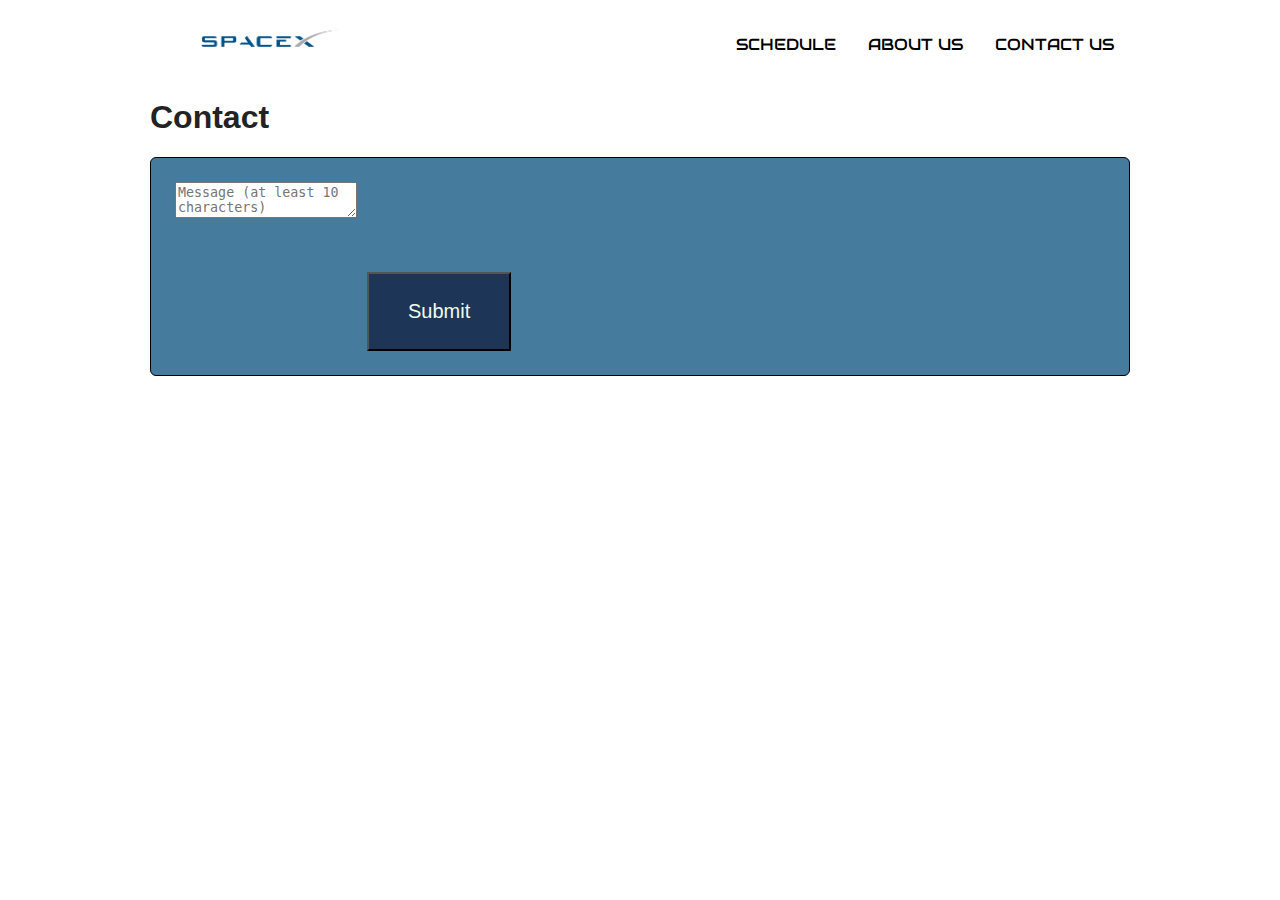
==== contact.html @ 7e1a2410 "yes done mutch but not java" ====
<!DOCTYPE html>
<html lang="en">
<head>
    <meta charset="UTF-8">
    <meta name="viewport" content="width=device-width, initial-scale=1.0">
    <title>SpaceX-Schedule</title>
    <link rel="stylesheet" href="./css/schedule.css">
    <link href="https://fonts.googleapis.com/css2?family=Audiowide&display=swap" rel="stylesheet">

</head>
<body>
    <div class="container">
      
        <!--starting on dropdown menu-->
        <!--Hamburger menu-->
        <nav role="navigation">
          <div class="menuToggle">
            <input type="checkbox" />
            <span></span>
      <span></span>
      <span></span>
      <ul class="menu">
        <a href="#">
           <li class="menu-li display-title home-title rocket-font">HOME</li>
        </a>
        <div class="dropdown">
          <a href="#">
            <li class="menu-li display-title rocket-font">SCHEDULE</li>
          </a>
          <a class="rocket-font">
          <button class="dropbtn menu-li rocket-font">SCHEDULE
            <i class="fa fa-caret-down"></i>
          </button>
        </a>
        </div>
        <div class="dropdown">
          <a href="#">
            <li class="menu-li display-title rocket-font">ABOUT US</li>
          </a>
          <a class="rocket-font">
          <button class="dropbtn menu-li">ABOUT US
            <i class="fa fa-caret-down"></i>
          </button>
          </a>
        </div>
        <div class="dropdown">
          <a href="#">
            <li class="menu-li display-title rocket-font">CONTACT US</li>
          </a>
          <a class="rocket-font">
          <button class="dropbtn menu-li">CONTACT US
            <i class="fa fa-caret-down"></i>
          </button>
        </a>
        </div>
      </ul>
    </div>
  </nav>
        <a href="./index.html">
          <div class="logo top">
            <img src="./img/5842a770a6515b1e0ad75afe.png" alt="example" class="logo" />
          </div>
        </a>
      </div>

      <main class="container content">
        <h1>Contact</h1>
        <form id="contactForm">
            <div class="form-group">
                <input class="form-control" name="firstName" id="firstName" placeholder="First name">
                <div class="form-error" id="firstNameError">Please enter your first name</div>
            </div>

            <div class="form-group">
                <input class="form-control" name="lastName" id="lastName" placeholder="Last name">
                <div class="form-error" id="lastNameError">Please enter your last name</div>
            </div>

            <div class="form-group">
                <input class="form-control" name="email" id="email" placeholder="Email">
                <div class="form-error" id="emailError">Please enter your email address</div>
                <div class="form-error" id="invalidEmailError">Please enter a valid email address</div>
            </div>

            <div class="form-group">
                <textarea class="form-control" name="message" id="message" placeholder="Message (at least 10 characters)"></textarea>
                <div class="form-error" id="messageError">The message must be at least 10 characters.</div>
            </div>

            <button type="submit" class="btn btn-primary" id="submit">Submit</button>
        </form>
    </main>






      <script src="./js/contact.js"></script>
    </body>
    </html>
---- css/schedule.css ----
body {
    margin: 0;
    padding: 0;
    background: white;
    color: #232323;
    font-family: "Avenir Next", "Avenir", sans-serif;
  }
  
  body {
    margin: 0;
    font-family: Arial, Helvetica, sans-serif;
  }
  
  .rocket-font{
      font-family: 'Audiowide', cursive;
  }

  .topnav {
    position: relative;
    overflow: hidden;
    background-color: #333;
  }
  
  .topnav a {
    float: left;
    color: #f2f2f2;
    text-align: center;
    padding: 14px 16px;
    text-decoration: none;
    font-size: 17px;
  }
  
  .topnav a:hover {
    background-color: #ddd;
    color: black;
  }
  
  .topnav a.active {
    background-color: #4CAF50;
    color: white;
  }
  
  .topnav-centered a {
    float: none;
    position: absolute;
    top: 50%;
    left: 50%;
    transform: translate(-50%, -50%);
  }
  
  .topnav-right {
    float: right;
  }

  body {
    font-family: Verdana, sans-serif;
    margin: 0
  }

  img {
    vertical-align: middle;
  }
  
  .size-img {
    height: auto;
    width: auto;
  }
  
  
  .logo {
    width: auto;
    height: 50px;
    text-align: center;
    margin: 0px 0px 32px 0px;
  }
  
  .logo img {
    display: inline-block;
  }
  
  ul {
    padding-inline-start: 0px;
  }
  
  a {
    text-decoration: none;
  }
  
  .gray {
    color: #707070;
  }
  
  footer {
    background-color: black;
  }
  
  .footer-row {
    display: flex;
    flex-direction: row;
    background: black;
  }

  /*---------------------new code below-------------------------*/
  .container {
    width: 980px;
    margin: auto ;
  }

  .inner-container {
    display: block;
    text-align: center;
  }

  .container-text-date{
    display: flex;
  }

  h5{
    margin: 0px 0px 40px 16px;
  }

  .left-date {
      padding-left: 385px;
  }

  .title-banner {
      margin-bottom: 0px;
      margin-top: 170px;
      font-size: 38px;
  }

  .timer{
    margin-bottom: 0px;
    margin-top: 0px;
    color: #e63946;
  }
  .card-holder{
    display: flex;
    background-color: #a8dadc;
  }

.card-title-date{
  padding: 32px 32px 0px 32px;
  margin: 0px;
}

.card-secound-date{
  padding: 0px 32px 32px 32px;
  margin: 0px;
}

.rocket-name{
  margin: 0px;
  padding: 32px 32px 0px 0px;
}

.mission-name{
  margin: 0px;
  padding: 0px 0px 0px 0px;
}

.location{
  margin: 0px;
}

.btn{
  background-color: #1d3557;
  color: #f1faee;
  padding: 26px 39px;
  font-size: 20px;
  margin: 50px 0px 0px 192px;
}

.btn:hover{
  background-color: #457b9d;
  transition: all 0.6s ease 0s;
}

form{
  background-color: #457b9d;
  padding: 1.5em;
  border: 1px solid black;
  border-radius: 6px;
}

.form-error {
  color: var(--error);
  font-size: 1em;
  margin-top: 3px;
  display: none;
}

















  @media only screen and (min-width: 766px) {
  
  
    .menu {
      display: flex;
      justify-content: flex-end;
      list-style-type: none;
    }
  
    input {
      display: none;
    }
  
    .menu-li {
      padding: 16px 16px;
      color: black;
    }
  
    .logo img {
      display: flex;
      margin: 16px;
    }
  
    ul.menu {
      margin: 20px 0px -68px 0px;
    }
  
    .menu-li:hover {
      color: black;
      background-color: #DBF4F1;
      padding: 16px;
      transition: all 0.6s ease 0s;
    }
  
    /*dropdown*/
    .dropdown {
      float: left;
      overflow: hidden;
    }
  
    .dropdown .dropbtn {
      font-size: 16px;
      border: none;
      outline: none;
      color: black;
      padding: 14px 16px;
      background-color: inherit;
      font-family: inherit;
      margin: 0;
    }
  
    .navbar a:hover,
    .dropdown:hover .dropbtn {
      background-color: #DBF4F1;
      transition: all 0.6s ease 0s;
    }
  
    .dropdown-content {
      display: none;
      position: absolute;
      background-color: #f9f9f9;
      min-width: 160px;
      box-shadow: 0px 8px 16px 0px rgba(0, 0, 0, 0.2);
      z-index: 1;
    }
  
    .dropdown-content a {
      float: none;
      color: black;
      padding: 12px 16px;
      text-decoration: none;
      display: block;
      text-align: left;
    }
  
    .dropdown-content a:hover {
      background-color: #ddd;
    }
  
    .dropdown:hover .dropdown-content {
      display: block;
    }
  
    .display-title {
      display: none;
    }
  
  }
  
  @media only screen and (max-width: 300px) {
  
    .prev,
    .next,
    .text {
      font-size: 11px
    }
  }
  
  
  @media only screen and (max-width: 765px) {
  
    body {
      margin: 0;
      padding: 0;
      background: white;
      color: #232323;
      font-family: "Avenir Next", "Avenir", sans-serif;
    }
  
    .home-title {
      padding: 32px 0px 16px 0px;
      font-size: 22px;
    }
  
    .menuToggle {
      display: block;
      position: relative;
      top: 50px;
      left: 50px;
  
      z-index: 1;
  
      -webkit-user-select: none;
      user-select: none;
    }
  
    .menuToggle a {
      text-decoration: none;
      color: #f1faee;
  
      transition: color 0.3s ease;
    }
  
    .menuToggle a:hover {
      color: #f1faee;
    }
  
  
    .menuToggle input {
      display: block;
      width: 40px;
      height: 32px;
      position: absolute;
      top: -7px;
      left: -5px;
  
      cursor: pointer;
  
      opacity: 0;
      z-index: 2;
  
      -webkit-touch-callout: none;
    }
  
    .menuToggle span {
      display: block;
      width: 33px;
      height: 4px;
      margin-bottom: 5px;
      position: relative;
  
      background: #232323;
      border-radius: 3px;
  
      z-index: 1;
  
      transform-origin: 4px 0px;
  
      transition: transform 0.5s cubic-bezier(0.77, 0.2, 0.05, 1.0),
        background 0.5s cubic-bezier(0.77, 0.2, 0.05, 1.0),
        opacity 0.55s ease;
    }
  
    .menuToggle span:first-child {
      transform-origin: 0% 0%;
    }
  
    .menuToggle span:nth-last-child(2) {
      transform-origin: 0% 100%;
    }
  
    .menuToggle input:checked~span {
      opacity: 1;
      transform: rotate(45deg) translate(-2px, -1px);
      background: #f1faee;
    }
  
    .menuToggle input:checked~span:nth-last-child(3) {
      opacity: 0;
      transform: rotate(0deg) scale(0.2, 0.2);
    }
  
    .menuToggle input:checked~span:nth-last-child(2) {
      transform: rotate(-45deg) translate(0, -1px);
    }
  
    .menu {
      position: absolute;
      width: 300px;
      margin: -100px 0 0 -50px;
      padding: 50px;
      padding-top: 125px;
  
      background: #1d3557;
      list-style-type: none;
      -webkit-font-smoothing: antialiased;
  
      transform-origin: 0% 0%;
      transform: translate(-100%, 0);
  
      transition: transform 0.5s cubic-bezier(0.77, 0.2, 0.05, 1.0);
    }
  
    .menu li {
      padding: 32px 0px 0px 0px;
      ;
      font-size: 22px;
    }
  
    .menuToggle input:checked~ul {
      transform: none;
    }
  
    body {
      margin: 0;
      font-family: Arial, Helvetica, sans-serif;
    }
  
    .topnav {
      position: relative;
      overflow: hidden;
      background-color: #333;
    }
  
    .topnav a {
      float: left;
      color: #f2f2f2;
      text-align: center;
      padding: 14px 16px;
      text-decoration: none;
      font-size: 17px;
    }
  
    .topnav a:hover {
      background-color: #ddd;
      color: black;
    }
  
    .topnav a.active {
      background-color: #4CAF50;
      color: white;
    }
  
    .topnav-centered a {
      float: none;
      position: absolute;
      top: 50%;
      left: 50%;
      transform: translate(-50%, -50%);
    }
  
    .topnav-right {
      float: right;
    }
  
  
    /*do i need it?*/
    .top {
      height: 100%;
      width: 100%;
    }
  
    .center-text {
      padding: 16px 32px;
      text-align: center;
      font-size: 14px;
    }

    .button {
      display: block;
      width: 30%;
      border-radius: 10px;
      border: none;
      background-color: #4CAF50;
      color: white;
      padding: 14px 28px;
      font-size: 16px;
      cursor: pointer;
      text-align: center;
      margin: 16px auto;
    }
  
    .button:hover {
      background-color: #346494;
      color: white;
    }
  
    body {
      font-family: Verdana, sans-serif;
      margin: 0
    }
  
    img {
      vertical-align: middle;
    }
  
    /* The dots/bullets/indicators */
    .dot {
      cursor: pointer;
      height: 15px;
      width: 15px;
      margin: 0 2px;
      background-color: #bbb;
      border-radius: 50%;
      display: inline-block;
      transition: background-color 0.6s ease;
    }
  
    .active,
    .dot:hover {
      background-color: #717171;
    }
  
    /* Fading animation */
    .fade {
      -webkit-animation-name: fade;
      -webkit-animation-duration: 1.5s;
      animation-name: fade;
      animation-duration: 1.5s;
    }
  
    @-webkit-keyframes fade {
      from {
        opacity: .4
      }
  
      to {
        opacity: 1
      }
    }
  
    @keyframes fade {
      from {
        opacity: .4
      }
  
      to {
        opacity: 1
      }
    }
  
    .size-img {
      height: auto;
      width: auto;
    }
  
    .hover-footer:hover {
      color: white;
    }
  
    .footer-row {
      flex-direction: column;
    }
  
    /*insert medie mobile here*/
  
    .logo {
      width: auto;
      height: 50px;
      text-align: center;
      margin: 0px 0px 32px 0px;
    }
  
    .logo img {
      display: inline-block;
    }
  
    .gray-text-color {
      color: #707070;
    }
  
    .end-text {
      background-color: black;
      margin: 0px;
      text-decoration: none;
      color: white;
      list-style-type: none;
    }
  
    .gray-text {
      color: #707070;
      padding: 0px 0px 32px 64px;
  
    }
  
    .li-text {
      padding: 16px 0px 0px 0px;
    }
  
    ul {
      padding-inline-start: 0px;
    }
  
  
    h3 {
      margin: 0px;
      padding: 48px 0px 32px 64px;
      color: white;
    }
  
    a {
      text-decoration: none;
    }
  
    .gray {
      color: #707070;
    }
  
    div.center-text.footer {
      background-color: black;
    }
  
    footer {
      background-color: black;
    }
  
    .dropbtn {
      display: none;
    }
  
    .display-title {
      display: block;
      color: #f1faee;
    }
  
    .display-title:hover {
      color: #a8dadc;
      transition: 0.6s ease;
    }
  
    .column {
      display: flex;
      flex-direction: column;
    }
  
    .padding-inside-hamburger {
      padding: 16px 0px 0px 0px;
    }

    /*-------------------------------------- the menu stops here*/

    .inner-container {
      display: block;
      text-align: center;
    }

    .rocket-img {
      display: none;
    }
    
    .banner-right{
    padding: 10px 0px 10px 0px;
  }

   .container-text-date{
     display: none;
   }

   .banner-btn{
    margin: 20px 0px;
   }

   .card-secound-date{
     color: black;
   }

   .rocket-name{
     color: black;
   }

  }
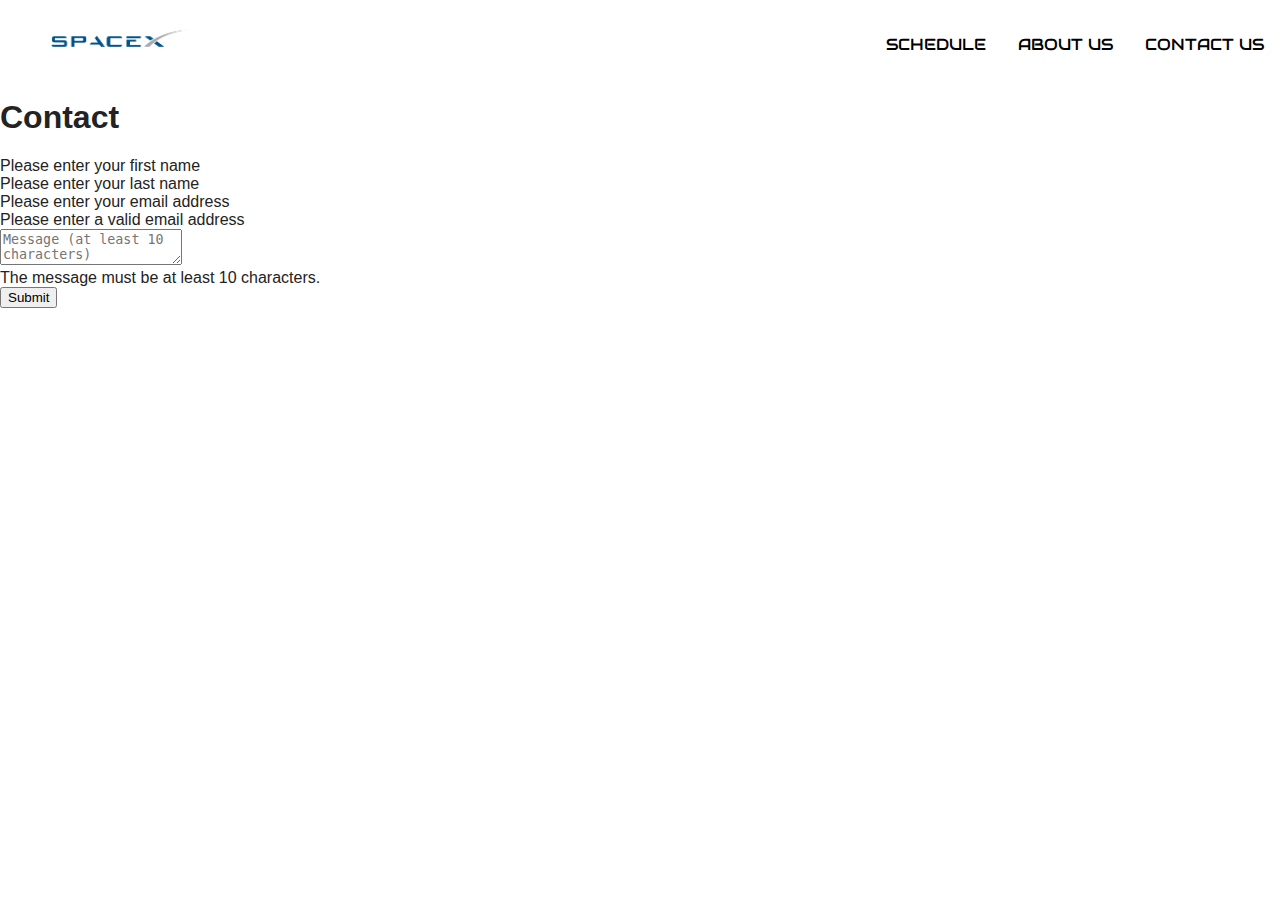
==== commit 69aa9690: "idk anymore" ====
--- a/contact.html
+++ b/contact.html
@@ -4,7 +4,7 @@
     <meta charset="UTF-8">
     <meta name="viewport" content="width=device-width, initial-scale=1.0">
     <title>SpaceX-Schedule</title>
-    <link rel="stylesheet" href="./css/schedule.css">
+    <link rel="stylesheet" href="./css/contact.css">
     <link href="https://fonts.googleapis.com/css2?family=Audiowide&display=swap" rel="stylesheet">
 
 </head>
@@ -63,26 +63,29 @@
         </a>
       </div>
 
-      <main class="container content">
+
+      <!-------------Form----------------->
+
+      <main class="">
         <h1>Contact</h1>
-        <form id="contactForm">
-            <div class="form-group">
-                <input class="form-control" name="firstName" id="firstName" placeholder="First name">
+        <form id="">
+            <div class="">
+                <input class="" name="firstName" id="firstName" placeholder="First name">
                 <div class="form-error" id="firstNameError">Please enter your first name</div>
             </div>
 
-            <div class="form-group">
-                <input class="form-control" name="lastName" id="lastName" placeholder="Last name">
+            <div class="">
+                <input class="" name="lastName" id="lastName" placeholder="Last name">
                 <div class="form-error" id="lastNameError">Please enter your last name</div>
             </div>
 
-            <div class="form-group">
+            <div class="">
                 <input class="form-control" name="email" id="email" placeholder="Email">
                 <div class="form-error" id="emailError">Please enter your email address</div>
                 <div class="form-error" id="invalidEmailError">Please enter a valid email address</div>
             </div>
 
-            <div class="form-group">
+            <div class="">
                 <textarea class="form-control" name="message" id="message" placeholder="Message (at least 10 characters)"></textarea>
                 <div class="form-error" id="messageError">The message must be at least 10 characters.</div>
             </div>
--- a/css/contact.css
+++ b/css/contact.css
@@ -0,0 +1,572 @@
+body {
+    margin: 0;
+    padding: 0;
+    background: white;
+    color: #232323;
+    font-family: "Avenir Next", "Avenir", sans-serif;
+  }
+  
+  body {
+    margin: 0;
+    font-family: Arial, Helvetica, sans-serif;
+  }
+  
+  .rocket-font{
+      font-family: 'Audiowide', cursive;
+  }
+
+  .topnav {
+    position: relative;
+    overflow: hidden;
+    background-color: #333;
+  }
+  
+  .topnav a {
+    float: left;
+    color: #f2f2f2;
+    text-align: center;
+    padding: 14px 16px;
+    text-decoration: none;
+    font-size: 17px;
+  }
+  
+  .topnav a:hover {
+    background-color: #ddd;
+    color: black;
+  }
+  
+  .topnav a.active {
+    background-color: #4CAF50;
+    color: white;
+  }
+  
+  .topnav-centered a {
+    float: none;
+    position: absolute;
+    top: 50%;
+    left: 50%;
+    transform: translate(-50%, -50%);
+  }
+  
+  .topnav-right {
+    float: right;
+  }
+
+  body {
+    font-family: Verdana, sans-serif;
+    margin: 0
+  }
+
+  img {
+    vertical-align: middle;
+  }
+  
+  .size-img {
+    height: auto;
+    width: auto;
+  }
+  
+  
+  .logo {
+    width: auto;
+    height: 50px;
+    text-align: center;
+    margin: 0px 0px 32px 0px;
+  }
+  
+  .logo img {
+    display: inline-block;
+  }
+  
+  ul {
+    padding-inline-start: 0px;
+  }
+  
+  a {
+    text-decoration: none;
+  }
+  
+  .gray {
+    color: #707070;
+  }
+  
+  footer {
+    background-color: black;
+  }
+  
+  .footer-row {
+    display: flex;
+    flex-direction: row;
+    background: black;
+  }
+
+  /*---------------------new code below-------------------------*/
+
+
+
+
+
+
+
+
+
+
+
+
+
+
+
+
+
+
+
+@media only screen and (min-width: 766px) {
+  
+  
+    .menu {
+      display: flex;
+      justify-content: flex-end;
+      list-style-type: none;
+    }
+  
+    input {
+      display: none;
+    }
+  
+    .menu-li {
+      padding: 16px 16px;
+      color: black;
+    }
+  
+    .logo img {
+      display: flex;
+      margin: 16px;
+    }
+  
+    ul.menu {
+      margin: 20px 0px -68px 0px;
+    }
+  
+    .menu-li:hover {
+      color: black;
+      background-color: #DBF4F1;
+      padding: 16px;
+      transition: all 0.6s ease 0s;
+    }
+  
+    /*dropdown*/
+    .dropdown {
+      float: left;
+      overflow: hidden;
+    }
+  
+    .dropdown .dropbtn {
+      font-size: 16px;
+      border: none;
+      outline: none;
+      color: black;
+      padding: 14px 16px;
+      background-color: inherit;
+      font-family: inherit;
+      margin: 0;
+    }
+  
+    .navbar a:hover,
+    .dropdown:hover .dropbtn {
+      background-color: #DBF4F1;
+      transition: all 0.6s ease 0s;
+    }
+  
+    .dropdown-content {
+      display: none;
+      position: absolute;
+      background-color: #f9f9f9;
+      min-width: 160px;
+      box-shadow: 0px 8px 16px 0px rgba(0, 0, 0, 0.2);
+      z-index: 1;
+    }
+  
+    .dropdown-content a {
+      float: none;
+      color: black;
+      padding: 12px 16px;
+      text-decoration: none;
+      display: block;
+      text-align: left;
+    }
+  
+    .dropdown-content a:hover {
+      background-color: #ddd;
+    }
+  
+    .dropdown:hover .dropdown-content {
+      display: block;
+    }
+  
+    .display-title {
+      display: none;
+    }
+  
+  }
+  
+  @media only screen and (max-width: 300px) {
+  
+    .prev,
+    .next,
+    .text {
+      font-size: 11px
+    }
+  }
+  
+  
+  @media only screen and (max-width: 765px) {
+  
+    body {
+      margin: 0;
+      padding: 0;
+      background: white;
+      color: #232323;
+      font-family: "Avenir Next", "Avenir", sans-serif;
+    }
+  
+    .home-title {
+      padding: 32px 0px 16px 0px;
+      font-size: 22px;
+    }
+  
+    .menuToggle {
+      display: block;
+      position: relative;
+      top: 50px;
+      left: 50px;
+  
+      z-index: 1;
+  
+      -webkit-user-select: none;
+      user-select: none;
+    }
+  
+    .menuToggle a {
+      text-decoration: none;
+      color: #f1faee;
+  
+      transition: color 0.3s ease;
+    }
+  
+    .menuToggle a:hover {
+      color: #f1faee;
+    }
+  
+  
+    .menuToggle input {
+      display: block;
+      width: 40px;
+      height: 32px;
+      position: absolute;
+      top: -7px;
+      left: -5px;
+  
+      cursor: pointer;
+  
+      opacity: 0;
+      z-index: 2;
+  
+      -webkit-touch-callout: none;
+    }
+  
+    .menuToggle span {
+      display: block;
+      width: 33px;
+      height: 4px;
+      margin-bottom: 5px;
+      position: relative;
+  
+      background: #232323;
+      border-radius: 3px;
+  
+      z-index: 1;
+  
+      transform-origin: 4px 0px;
+  
+      transition: transform 0.5s cubic-bezier(0.77, 0.2, 0.05, 1.0),
+        background 0.5s cubic-bezier(0.77, 0.2, 0.05, 1.0),
+        opacity 0.55s ease;
+    }
+  
+    .menuToggle span:first-child {
+      transform-origin: 0% 0%;
+    }
+  
+    .menuToggle span:nth-last-child(2) {
+      transform-origin: 0% 100%;
+    }
+  
+    .menuToggle input:checked~span {
+      opacity: 1;
+      transform: rotate(45deg) translate(-2px, -1px);
+      background: #f1faee;
+    }
+  
+    .menuToggle input:checked~span:nth-last-child(3) {
+      opacity: 0;
+      transform: rotate(0deg) scale(0.2, 0.2);
+    }
+  
+    .menuToggle input:checked~span:nth-last-child(2) {
+      transform: rotate(-45deg) translate(0, -1px);
+    }
+  
+    .menu {
+      position: absolute;
+      width: 300px;
+      margin: -100px 0 0 -50px;
+      padding: 50px;
+      padding-top: 125px;
+  
+      background: #1d3557;
+      list-style-type: none;
+      -webkit-font-smoothing: antialiased;
+  
+      transform-origin: 0% 0%;
+      transform: translate(-100%, 0);
+  
+      transition: transform 0.5s cubic-bezier(0.77, 0.2, 0.05, 1.0);
+    }
+  
+    .menu li {
+      padding: 32px 0px 0px 0px;
+      ;
+      font-size: 22px;
+    }
+  
+    .menuToggle input:checked~ul {
+      transform: none;
+    }
+  
+    body {
+      margin: 0;
+      font-family: Arial, Helvetica, sans-serif;
+    }
+  
+    .topnav {
+      position: relative;
+      overflow: hidden;
+      background-color: #333;
+    }
+  
+    .topnav a {
+      float: left;
+      color: #f2f2f2;
+      text-align: center;
+      padding: 14px 16px;
+      text-decoration: none;
+      font-size: 17px;
+    }
+  
+    .topnav a:hover {
+      background-color: #ddd;
+      color: black;
+    }
+  
+    .topnav a.active {
+      background-color: #4CAF50;
+      color: white;
+    }
+  
+    .topnav-centered a {
+      float: none;
+      position: absolute;
+      top: 50%;
+      left: 50%;
+      transform: translate(-50%, -50%);
+    }
+  
+    .topnav-right {
+      float: right;
+    }
+  
+  
+    /*do i need it?*/
+    .top {
+      height: 100%;
+      width: 100%;
+    }
+  
+    .center-text {
+      padding: 16px 32px;
+      text-align: center;
+      font-size: 14px;
+    }
+
+    .button {
+      display: block;
+      width: 30%;
+      border-radius: 10px;
+      border: none;
+      background-color: #4CAF50;
+      color: white;
+      padding: 14px 28px;
+      font-size: 16px;
+      cursor: pointer;
+      text-align: center;
+      margin: 16px auto;
+    }
+  
+    .button:hover {
+      background-color: #346494;
+      color: white;
+    }
+  
+    body {
+      font-family: Verdana, sans-serif;
+      margin: 0
+    }
+  
+    img {
+      vertical-align: middle;
+    }
+  
+    /* The dots/bullets/indicators */
+    .dot {
+      cursor: pointer;
+      height: 15px;
+      width: 15px;
+      margin: 0 2px;
+      background-color: #bbb;
+      border-radius: 50%;
+      display: inline-block;
+      transition: background-color 0.6s ease;
+    }
+  
+    .active,
+    .dot:hover {
+      background-color: #717171;
+    }
+  
+    /* Fading animation */
+    .fade {
+      -webkit-animation-name: fade;
+      -webkit-animation-duration: 1.5s;
+      animation-name: fade;
+      animation-duration: 1.5s;
+    }
+  
+    @-webkit-keyframes fade {
+      from {
+        opacity: .4
+      }
+  
+      to {
+        opacity: 1
+      }
+    }
+  
+    @keyframes fade {
+      from {
+        opacity: .4
+      }
+  
+      to {
+        opacity: 1
+      }
+    }
+  
+    .size-img {
+      height: auto;
+      width: auto;
+    }
+  
+    .hover-footer:hover {
+      color: white;
+    }
+  
+    .footer-row {
+      flex-direction: column;
+    }
+  
+    /*insert medie mobile here*/
+  
+    .logo {
+      width: auto;
+      height: 50px;
+      text-align: center;
+      margin: 0px 0px 32px 0px;
+    }
+  
+    .logo img {
+      display: inline-block;
+    }
+  
+    .gray-text-color {
+      color: #707070;
+    }
+  
+    .end-text {
+      background-color: black;
+      margin: 0px;
+      text-decoration: none;
+      color: white;
+      list-style-type: none;
+    }
+  
+    .gray-text {
+      color: #707070;
+      padding: 0px 0px 32px 64px;
+  
+    }
+  
+    .li-text {
+      padding: 16px 0px 0px 0px;
+    }
+  
+    ul {
+      padding-inline-start: 0px;
+    }
+  
+  
+    h3 {
+      margin: 0px;
+      padding: 48px 0px 32px 64px;
+      color: white;
+    }
+  
+    a {
+      text-decoration: none;
+    }
+  
+    .gray {
+      color: #707070;
+    }
+  
+    div.center-text.footer {
+      background-color: black;
+    }
+  
+    footer {
+      background-color: black;
+    }
+  
+    .dropbtn {
+      display: none;
+    }
+  
+    .display-title {
+      display: block;
+      color: #f1faee;
+    }
+  
+    .display-title:hover {
+      color: #a8dadc;
+      transition: 0.6s ease;
+    }
+  
+    .column {
+      display: flex;
+      flex-direction: column;
+    }
+  
+    .padding-inside-hamburger {
+      padding: 16px 0px 0px 0px;
+    }
+
+    /*-------------------------------------- the menu stops here*/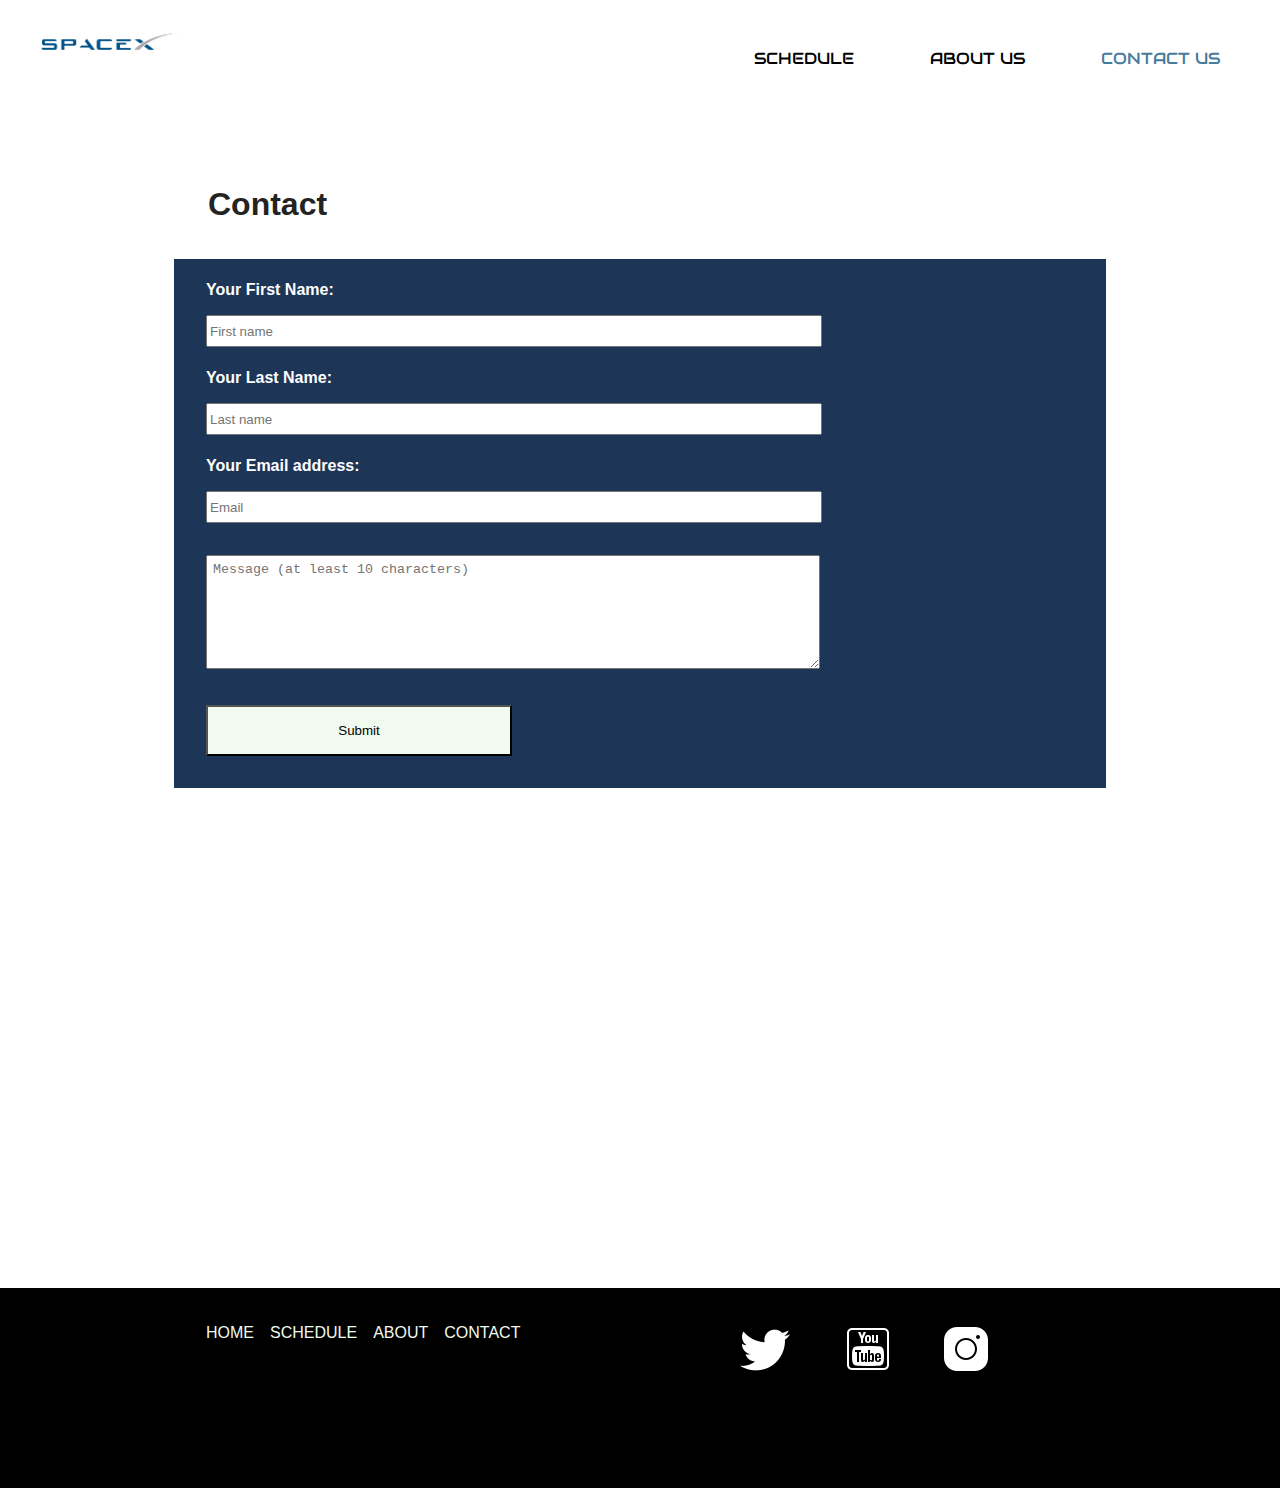
==== commit e154041d: "i think iam done" ====
--- a/contact.html
+++ b/contact.html
@@ -1,6 +1,7 @@
 <!DOCTYPE html>
 <html lang="en">
 <head>
+    <meta name="robots" content="noindex"/>
     <meta charset="UTF-8">
     <meta name="viewport" content="width=device-width, initial-scale=1.0">
     <title>SpaceX-Schedule</title>
@@ -15,20 +16,20 @@
         <!--Hamburger menu-->
         <nav role="navigation">
           <div class="menuToggle">
-            <input type="checkbox" />
+            <input class="input-burger" type="checkbox" />
             <span></span>
       <span></span>
       <span></span>
       <ul class="menu">
-        <a href="#">
+        <a href="/index.html">
            <li class="menu-li display-title home-title rocket-font">HOME</li>
         </a>
         <div class="dropdown">
-          <a href="#">
+          <a href="/schedule.html">
             <li class="menu-li display-title rocket-font">SCHEDULE</li>
           </a>
-          <a class="rocket-font">
-          <button class="dropbtn menu-li rocket-font">SCHEDULE
+          <a href="/schedule.html" class="rocket-font">
+          <button href="/schedule.html" class="dropbtn menu-li rocket-font">SCHEDULE
             <i class="fa fa-caret-down"></i>
           </button>
         </a>
@@ -44,11 +45,11 @@
           </a>
         </div>
         <div class="dropdown">
-          <a href="#">
+          <a href="/contact.html">
             <li class="menu-li display-title rocket-font">CONTACT US</li>
           </a>
           <a class="rocket-font">
-          <button class="dropbtn menu-li">CONTACT US
+          <button class="dropbtn menu-li breadcrumb">CONTACT US
             <i class="fa fa-caret-down"></i>
           </button>
         </a>
@@ -67,26 +68,29 @@
       <!-------------Form----------------->
 
       <main class="">
-        <h1>Contact</h1>
-        <form id="">
-            <div class="">
-                <input class="" name="firstName" id="firstName" placeholder="First name">
+        <h1 class="title-form">Contact</h1>
+        <form id="" class="form">
+          <h4 class="title-info">Your First Name:</h4>
+            <div class="inner-form">
+                <input class="inner-container-form" name="firstName" id="firstName" placeholder="First name">
                 <div class="form-error" id="firstNameError">Please enter your first name</div>
             </div>
 
-            <div class="">
-                <input class="" name="lastName" id="lastName" placeholder="Last name">
+            <h4 class="title-info">Your Last Name:</h4>
+            <div class="inner-form">
+                <input class="inner-container-form" name="lastName" id="lastName" placeholder="Last name">
                 <div class="form-error" id="lastNameError">Please enter your last name</div>
             </div>
-
-            <div class="">
-                <input class="form-control" name="email" id="email" placeholder="Email">
+           
+            <h4 class="title-info">Your Email address:</h4>
+            <div class="inner-form">
+                <input class="form-control inner-container-form" name="email" id="email" placeholder="Email">
                 <div class="form-error" id="emailError">Please enter your email address</div>
                 <div class="form-error" id="invalidEmailError">Please enter a valid email address</div>
             </div>
 
-            <div class="">
-                <textarea class="form-control" name="message" id="message" placeholder="Message (at least 10 characters)"></textarea>
+            <div class="inner-form">
+                <textarea class="form-control message-form" name="message" id="message" placeholder="Message (at least 10 characters)"></textarea>
                 <div class="form-error" id="messageError">The message must be at least 10 characters.</div>
             </div>
 
@@ -94,7 +98,24 @@
         </form>
     </main>
 
+    <footer>
+      <div class="footer-wrapper">
+        <nav>
+          <ul class="footer-ul">
+            <li class="footer-li "><a class="footer-a fa-footer" href="index.html">HOME</a></li>
+            <li class="footer-li"><a class="footer-a" href="schedule.html">SCHEDULE</a></li>
+            <li class="footer-li"><a class="footer-a" href="">ABOUT</a></li>
+            <li class="footer-li"><a class="footer-a" href="contact.html">CONTACT</a></li>
+            <div class="sosial-media-container">
+              <a href="https://www.instagram.com/spacex/?hl=nb" class="fa fa-twitter"> <img src="./img/icons8-twitter-50.png" alt="spacex twitter page"/> </a>
+              <a href="https://www.youtube.com/spacex" class="fa fa-youtube"> <img src="./img/icons8-youtube-squared-50.png" alt="spacex youtube page"/></a>
+              <a href="https://www.instagram.com/spacex/?hl=nb" class="fa fa-instagram"> <img src="./img/icons8-instagram-50.png" alt="spacex instagram page"/></a>
+            </div>
+          </ul>
+        </nav>
 
+      </div>
+    </footer> 
 
 
 
--- a/css/contact.css
+++ b/css/contact.css
@@ -100,6 +100,23 @@
     background: black;
   }
 
+  .input-burger{
+    display: none;
+  }
+
+  .footer-a:hover{
+    color: lightgrey;
+}
+
+.title-info{
+  margin: 6px 16px 0px 16px;
+    color: white;
+}
+
+.breadcrumb{
+  color: #457B9D;
+}
+
   /*---------------------new code below-------------------------*/
 
 
@@ -128,19 +145,15 @@
       justify-content: flex-end;
       list-style-type: none;
     }
-  
-    input {
-      display: none;
-    }
+
   
     .menu-li {
       padding: 16px 16px;
-      color: black;
     }
   
     .logo img {
       display: flex;
-      margin: 16px;
+      margin: -103px 16px 16px -34px;
     }
   
     ul.menu {
@@ -164,7 +177,6 @@
       font-size: 16px;
       border: none;
       outline: none;
-      color: black;
       padding: 14px 16px;
       background-color: inherit;
       font-family: inherit;
@@ -206,6 +218,125 @@
     .display-title {
       display: none;
     }
+
+        /*---------form starts here------------*/
+        .form{
+          background-color: #1D3557;
+          color: #E63946;
+          padding: 16px;
+          margin: 0px;
+          width: 900px;
+          margin: auto;
+        }
+    
+        .inner-form{
+          padding: 16px;
+        }
+    
+        .inner-container-form{
+          height: 26px;
+          width: 70%;
+        }
+    
+        .message-form{
+          width: 260px;
+        height: 100px;
+        padding: 6px;
+        }
+    
+        .btn{
+          background-color: #F1FAEE;
+          padding: 16px;
+          margin: 16px;
+          width: 34%;
+        }
+
+        /*-----form here---------------------------------------------*/
+    
+        .title-form{
+          margin-top: 100px;
+          width: 900px;
+          margin: auto;
+          padding: 100px 0px 36px 36px;
+        }
+    
+        .form-error{
+          display: none;
+        }
+
+        .message-form {
+          width: 600px;
+          height: 100px;
+          padding: 6px;
+      }
+
+      /*----------footer-------------*/
+
+      
+      .footer-row {
+        display: flex;
+        flex-direction: row;
+        background: black;
+      }
+
+      .footer-ul{
+        display: flex;
+        padding: 36px;
+        width: 900px;
+        margin: auto;
+      }
+      
+      footer {
+        clear: both;
+        position: relative;
+        height: 200px;
+        margin-top: 500px;
+      }
+      
+      .footer-li{
+        margin: 0px 0px 0px 16px;
+        list-style-type: none;
+      }
+      
+      .footer-a{
+        color: #F1FAEE;
+      }
+      
+      .fa:hover{
+        opacity: 0.8;
+      }
+      
+      .fa {
+        padding: 20px;
+        font-size: 30px;
+        width: 30px;
+        text-align: center;
+        text-decoration: none;
+        margin: 5px 2px;
+        border-radius: 50%;
+      }
+      
+      .fa-twitter{
+        margin-left: 200px;
+      }
+      
+      .dropdown{
+        height: 50px;
+      }
+      
+      .logo {
+        width: auto;
+        height: 50px;
+        text-align: center;
+        margin: 53px 0px 16px 40px
+      }
+      
+      .breadcrumb-nav{
+        margin-top: 36px;
+      }
+
+
+
   
   }
   
@@ -244,6 +375,7 @@
   
       -webkit-user-select: none;
       user-select: none;
+      width: 200px;
     }
   
     .menuToggle a {
@@ -568,5 +700,113 @@
     .padding-inside-hamburger {
       padding: 16px 0px 0px 0px;
     }
-
-    /*-------------------------------------- the menu stops here*/+    /*-------------------------------------- the menu stops here*/
+
+    /*---------form starts here------------*/
+    .form{
+      background-color: #1D3557;
+      color: #E63946;
+      padding: 16px;
+      margin: 0px;
+    }
+
+    .inner-form{
+      padding: 16px;
+    }
+
+    .inner-container-form{
+      height: 26px;
+      width: 70%;
+    }
+
+    .message-form{
+      width: 260px;
+    height: 100px;
+    padding: 6px;
+    }
+
+    .btn{
+      background-color: #F1FAEE;
+      padding: 16px;
+      margin: 16px;
+      width: 50%;
+    }
+
+    .title-form{
+      padding-left: 32px;
+      margin-top: 100px;
+    }
+
+    .form-error{
+      display: none;
+    }
+
+    /*------------footer------------------*/
+
+    .hover-footer:hover {
+      color: white;
+    }
+  
+    .footer-row {
+      flex-direction: column;
+    }
+
+    div.center-text.footer {
+      background-color: black;
+    }
+  
+    footer {
+      background-color: black;
+    }
+
+    .footer-ul{
+      display: block;
+    }
+  
+    .footer-a{
+      color: #F1FAEE;
+      margin: 16px 0px 16px 0px;
+      text-decoration: none;
+    }
+  
+    .footer-wrapper{
+      padding: 16px;
+    }
+  
+    .footer-li{
+      margin-top: 16px;
+    }
+  
+    ul{
+      list-style-type: none;
+    }
+  
+    footer {
+      clear: both;
+      position: relative;
+      height: 380px;
+      margin-top: 500px;
+    }
+  
+    .fa {
+      padding: 20px;
+      font-size: 30px;
+      width: 30px;
+      text-align: center;
+      text-decoration: none;
+      margin: 5px -8px;
+      border-radius: 50%;
+  }
+  
+  .sosial-media-container {
+    margin-top: 36px;
+  }
+  
+  .footer-ul {
+    padding: 6px;
+    width: 300px;
+    margin: auto;
+  }
+
+  }
+    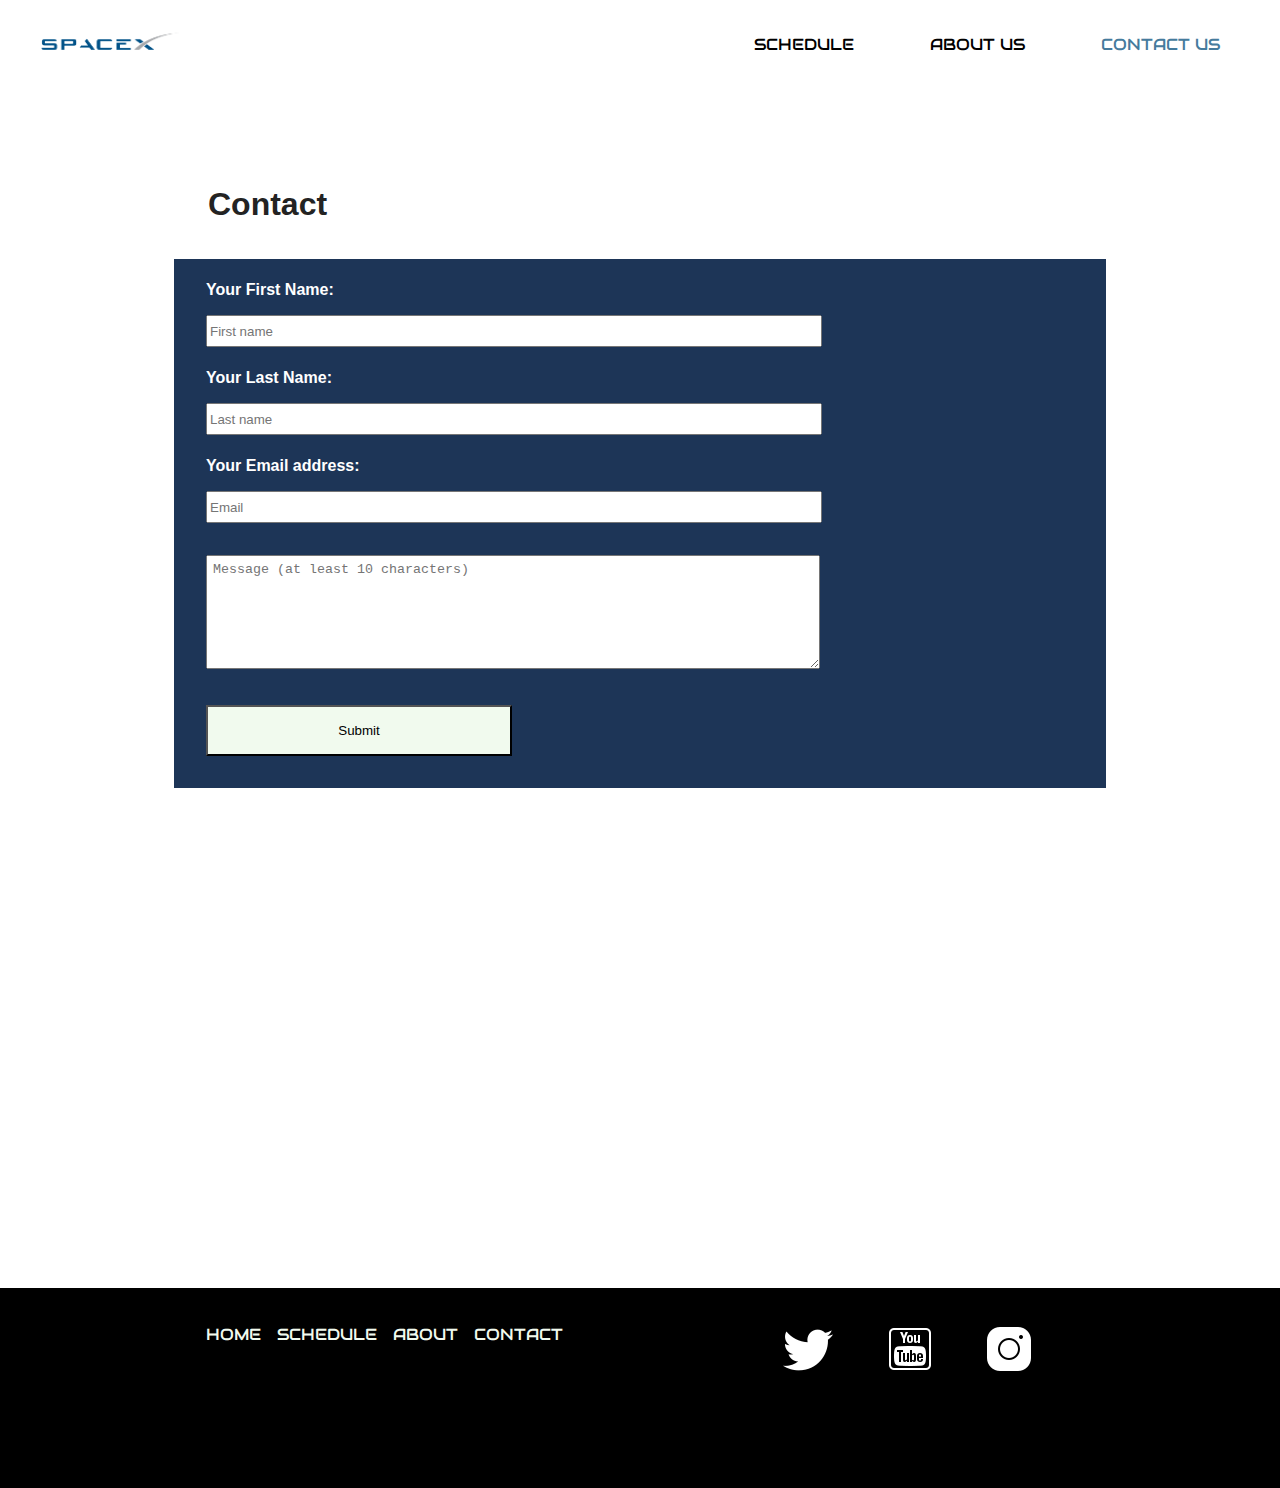
==== commit eefb0040: "fiks the menu to ancher and not buttons" ====
--- a/contact.html
+++ b/contact.html
@@ -21,43 +21,43 @@
       <span></span>
       <span></span>
       <ul class="menu">
-        <a href="/index.html">
+        <a href="index.html">
            <li class="menu-li display-title home-title rocket-font">HOME</li>
         </a>
         <div class="dropdown">
-          <a href="/schedule.html">
+          <a href="schedule.html">
             <li class="menu-li display-title rocket-font">SCHEDULE</li>
           </a>
-          <a href="/schedule.html" class="rocket-font">
-          <button href="/schedule.html" class="dropbtn menu-li rocket-font">SCHEDULE
+          <a href="schedule.html" class="rocket-font">
+          <a href="schedule.html" class="dropbtn menu-li rocket-font menu-fiks">SCHEDULE
             <i class="fa fa-caret-down"></i>
-          </button>
+          </a>
         </a>
         </div>
         <div class="dropdown">
           <a href="#">
-            <li class="menu-li display-title rocket-font">ABOUT US</li>
+            <li class="menu-li display-title">ABOUT US</li>
           </a>
           <a class="rocket-font">
-          <button class="dropbtn menu-li">ABOUT US
+          <a class="dropbtn menu-li menu-fiks rocket-font" href="#">ABOUT US
             <i class="fa fa-caret-down"></i>
-          </button>
+          </a>
           </a>
         </div>
         <div class="dropdown">
-          <a href="/contact.html">
+          <a href="contact.html">
             <li class="menu-li display-title rocket-font">CONTACT US</li>
           </a>
           <a class="rocket-font">
-          <button class="dropbtn menu-li breadcrumb">CONTACT US
+          <a class="dropbtn menu-li breadcrumb breadcrumb rocket-font" href="contact.html">CONTACT US
             <i class="fa fa-caret-down"></i>
-          </button>
+          </a>
         </a>
         </div>
       </ul>
     </div>
   </nav>
-        <a href="./index.html">
+        <a href="index.html">
           <div class="logo top">
             <img src="./img/5842a770a6515b1e0ad75afe.png" alt="example" class="logo" />
           </div>
@@ -102,10 +102,10 @@
       <div class="footer-wrapper">
         <nav>
           <ul class="footer-ul">
-            <li class="footer-li "><a class="footer-a fa-footer" href="index.html">HOME</a></li>
-            <li class="footer-li"><a class="footer-a" href="schedule.html">SCHEDULE</a></li>
-            <li class="footer-li"><a class="footer-a" href="">ABOUT</a></li>
-            <li class="footer-li"><a class="footer-a" href="contact.html">CONTACT</a></li>
+            <li class="footer-li "><a class="footer-a fa-footer rocket-font" href="index.html">HOME</a></li>
+            <li class="footer-li"><a class="footer-a rocket-font" href="schedule.html">SCHEDULE</a></li>
+            <li class="footer-li"><a class="footer-a rocket-font" href="">ABOUT</a></li>
+            <li class="footer-li"><a class="footer-a rocket-font" href="contact.html">CONTACT</a></li>
             <div class="sosial-media-container">
               <a href="https://www.instagram.com/spacex/?hl=nb" class="fa fa-twitter"> <img src="./img/icons8-twitter-50.png" alt="spacex twitter page"/> </a>
               <a href="https://www.youtube.com/spacex" class="fa fa-youtube"> <img src="./img/icons8-youtube-squared-50.png" alt="spacex youtube page"/></a>
--- a/css/contact.css
+++ b/css/contact.css
@@ -117,6 +117,11 @@
   color: #457B9D;
 }
 
+.menu-fiks{
+  color: black;
+  
+}
+
   /*---------------------new code below-------------------------*/
 
 
@@ -179,7 +184,6 @@
       outline: none;
       padding: 14px 16px;
       background-color: inherit;
-      font-family: inherit;
       margin: 0;
     }
   
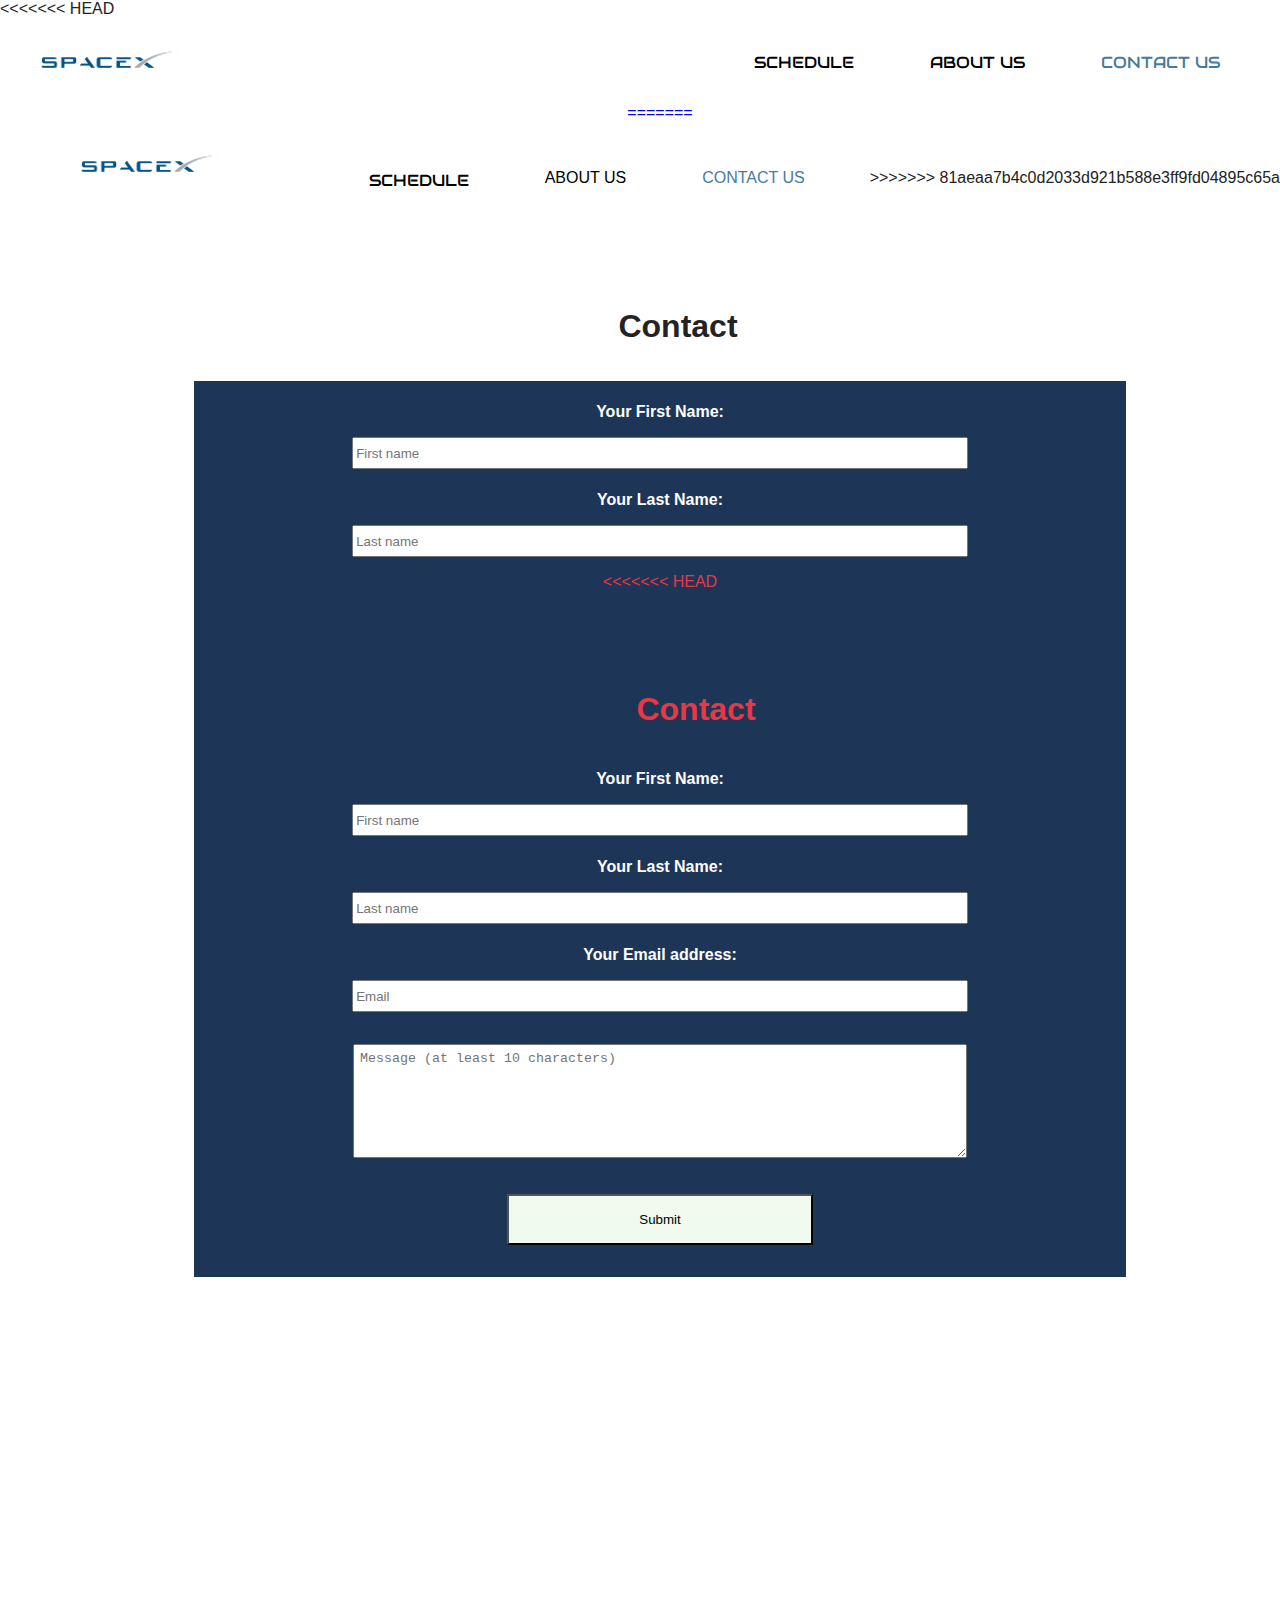
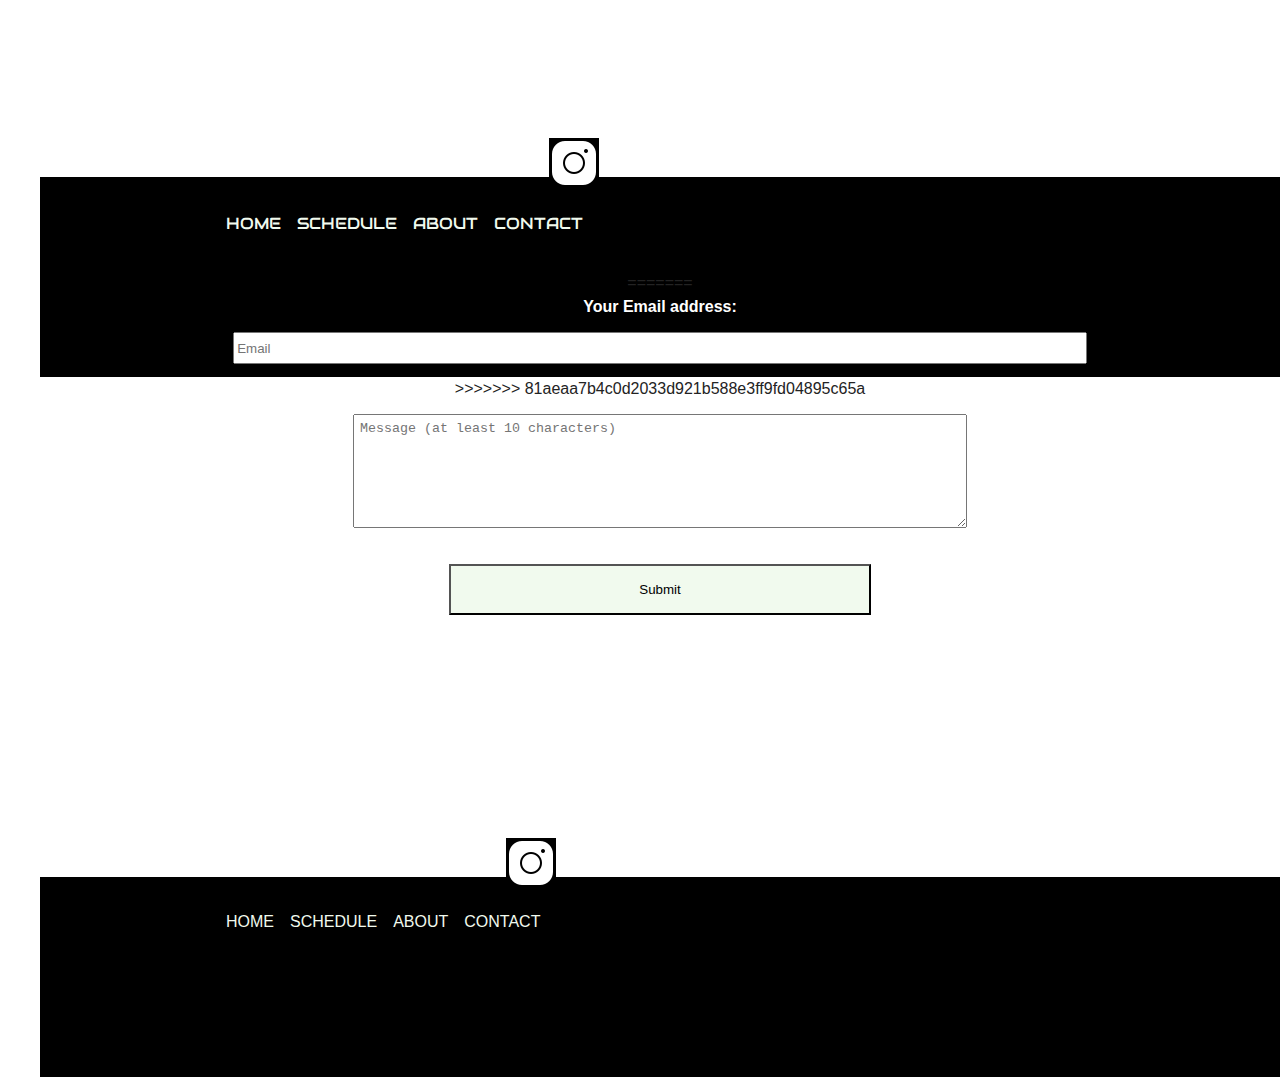
==== commit ddffa1ab: "fiks menu" ====
--- a/contact.html
+++ b/contact.html
@@ -1,15 +1,18 @@
 <!DOCTYPE html>
 <html lang="en">
+
 <head>
-    <meta name="robots" content="noindex"/>
-    <meta charset="UTF-8">
-    <meta name="viewport" content="width=device-width, initial-scale=1.0">
-    <title>SpaceX-Schedule</title>
-    <link rel="stylesheet" href="./css/contact.css">
-    <link href="https://fonts.googleapis.com/css2?family=Audiowide&display=swap" rel="stylesheet">
+  <meta name="robots" content="noindex" />
+  <meta charset="UTF-8">
+  <meta name="viewport" content="width=device-width, initial-scale=1.0">
+  <title>SpaceX-Schedule</title>
+  <link rel="stylesheet" href="./css/contact.css">
+  <link href="https://fonts.googleapis.com/css2?family=Audiowide&display=swap" rel="stylesheet">
 
 </head>
+
 <body>
+<<<<<<< HEAD
     <div class="container">
       
         <!--starting on dropdown menu-->
@@ -60,11 +63,81 @@
         <a href="index.html">
           <div class="logo top">
             <img src="./img/5842a770a6515b1e0ad75afe.png" alt="example" class="logo" />
-          </div>
-        </a>
-      </div>
-
-
+=======
+  <div class="container">
+
+    <!--starting on dropdown menu-->
+    <!--Hamburger menu-->
+    <nav role="navigation">
+      <div class="menuToggle">
+        <input class="input-burger" type="checkbox" />
+        <span></span>
+        <span></span>
+        <span></span>
+        <ul class="menu">
+          <a href="index.html">
+            <li class="menu-li display-title home-title rocket-font">HOME</li>
+          </a>
+          <div class="dropdown">
+            <a href="schedule.html">
+              <li class="menu-li display-title rocket-font">SCHEDULE</li>
+            </a>
+            <a href="schedule.html" class="rocket-font">
+              <button href="schedule.html" class="dropbtn menu-li rocket-font">SCHEDULE
+                <i class="fa fa-caret-down"></i>
+              </button>
+            </a>
+          </div>
+          <div class="dropdown">
+            <a href="#">
+              <li class="menu-li display-title rocket-font">ABOUT US</li>
+            </a>
+            <a class="rocket-font">
+              <button class="dropbtn menu-li">ABOUT US
+                <i class="fa fa-caret-down"></i>
+              </button>
+            </a>
+          </div>
+          <div class="dropdown">
+            <a href="contact.html">
+              <li class="menu-li display-title rocket-font">CONTACT US</li>
+            </a>
+            <a class="rocket-font">
+              <button class="dropbtn menu-li breadcrumb">CONTACT US
+                <i class="fa fa-caret-down"></i>
+              </button>
+            </a>
+>>>>>>> 81aeaa7b4c0d2033d921b588e3ff9fd04895c65a
+          </div>
+        </ul>
+      </div>
+    </nav>
+    <a href="index.html">
+      <div class="logo top">
+        <img src="./img/5842a770a6515b1e0ad75afe.png" alt="example" class="logo" />
+      </div>
+    </a>
+  </div>
+
+
+  <!-------------Form----------------->
+
+  <main class="">
+    <h1 class="title-form">Contact</h1>
+    <form id="" class="form">
+      <h4 class="title-info">Your First Name:</h4>
+      <div class="inner-form">
+        <input class="inner-container-form" name="firstName" id="firstName" placeholder="First name">
+        <div class="form-error" id="firstNameError">Please enter your first name</div>
+      </div>
+
+      <h4 class="title-info">Your Last Name:</h4>
+      <div class="inner-form">
+        <input class="inner-container-form" name="lastName" id="lastName" placeholder="Last name">
+        <div class="form-error" id="lastNameError">Please enter your last name</div>
+      </div>
+
+<<<<<<< HEAD
       <!-------------Form----------------->
 
       <main class="">
@@ -113,13 +186,51 @@
             </div>
           </ul>
         </nav>
-
-      </div>
-    </footer> 
-
-
-
-
-      <script src="./js/contact.js"></script>
-    </body>
-    </html>+=======
+      <h4 class="title-info">Your Email address:</h4>
+      <div class="inner-form">
+        <input class="form-control inner-container-form" name="email" id="email" placeholder="Email">
+        <div class="form-error" id="emailError">Please enter your email address</div>
+        <div class="form-error" id="invalidEmailError">Please enter a valid email address</div>
+      </div>
+>>>>>>> 81aeaa7b4c0d2033d921b588e3ff9fd04895c65a
+
+      <div class="inner-form">
+        <textarea class="form-control message-form" name="message" id="message"
+          placeholder="Message (at least 10 characters)"></textarea>
+        <div class="form-error" id="messageError">The message must be at least 10 characters.</div>
+      </div>
+
+      <button type="submit" class="btn btn-primary" id="submit">Submit</button>
+    </form>
+  </main>
+
+  <footer>
+    <div class="footer-wrapper">
+      <nav>
+        <ul class="footer-ul">
+          <li class="footer-li "><a class="footer-a fa-footer" href="index.html">HOME</a></li>
+          <li class="footer-li"><a class="footer-a" href="schedule.html">SCHEDULE</a></li>
+          <li class="footer-li"><a class="footer-a" href="">ABOUT</a></li>
+          <li class="footer-li"><a class="footer-a" href="contact.html">CONTACT</a></li>
+          <div class="sosial-media-container">
+            <a href="https://www.instagram.com/spacex/?hl=nb" class="fa fa-twitter"> <img
+                src="./img/icons8-twitter-50.png" alt="spacex twitter page" /> </a>
+            <a href="https://www.youtube.com/spacex" class="fa fa-youtube"> <img
+                src="./img/icons8-youtube-squared-50.png" alt="spacex youtube page" /></a>
+            <a href="https://www.instagram.com/spacex/?hl=nb" class="fa fa-instagram"> <img
+                src="./img/icons8-instagram-50.png" alt="spacex instagram page" /></a>
+          </div>
+        </ul>
+      </nav>
+
+    </div>
+  </footer>
+
+
+
+
+  <script src="./js/contact.js"></script>
+</body>
+
+</html>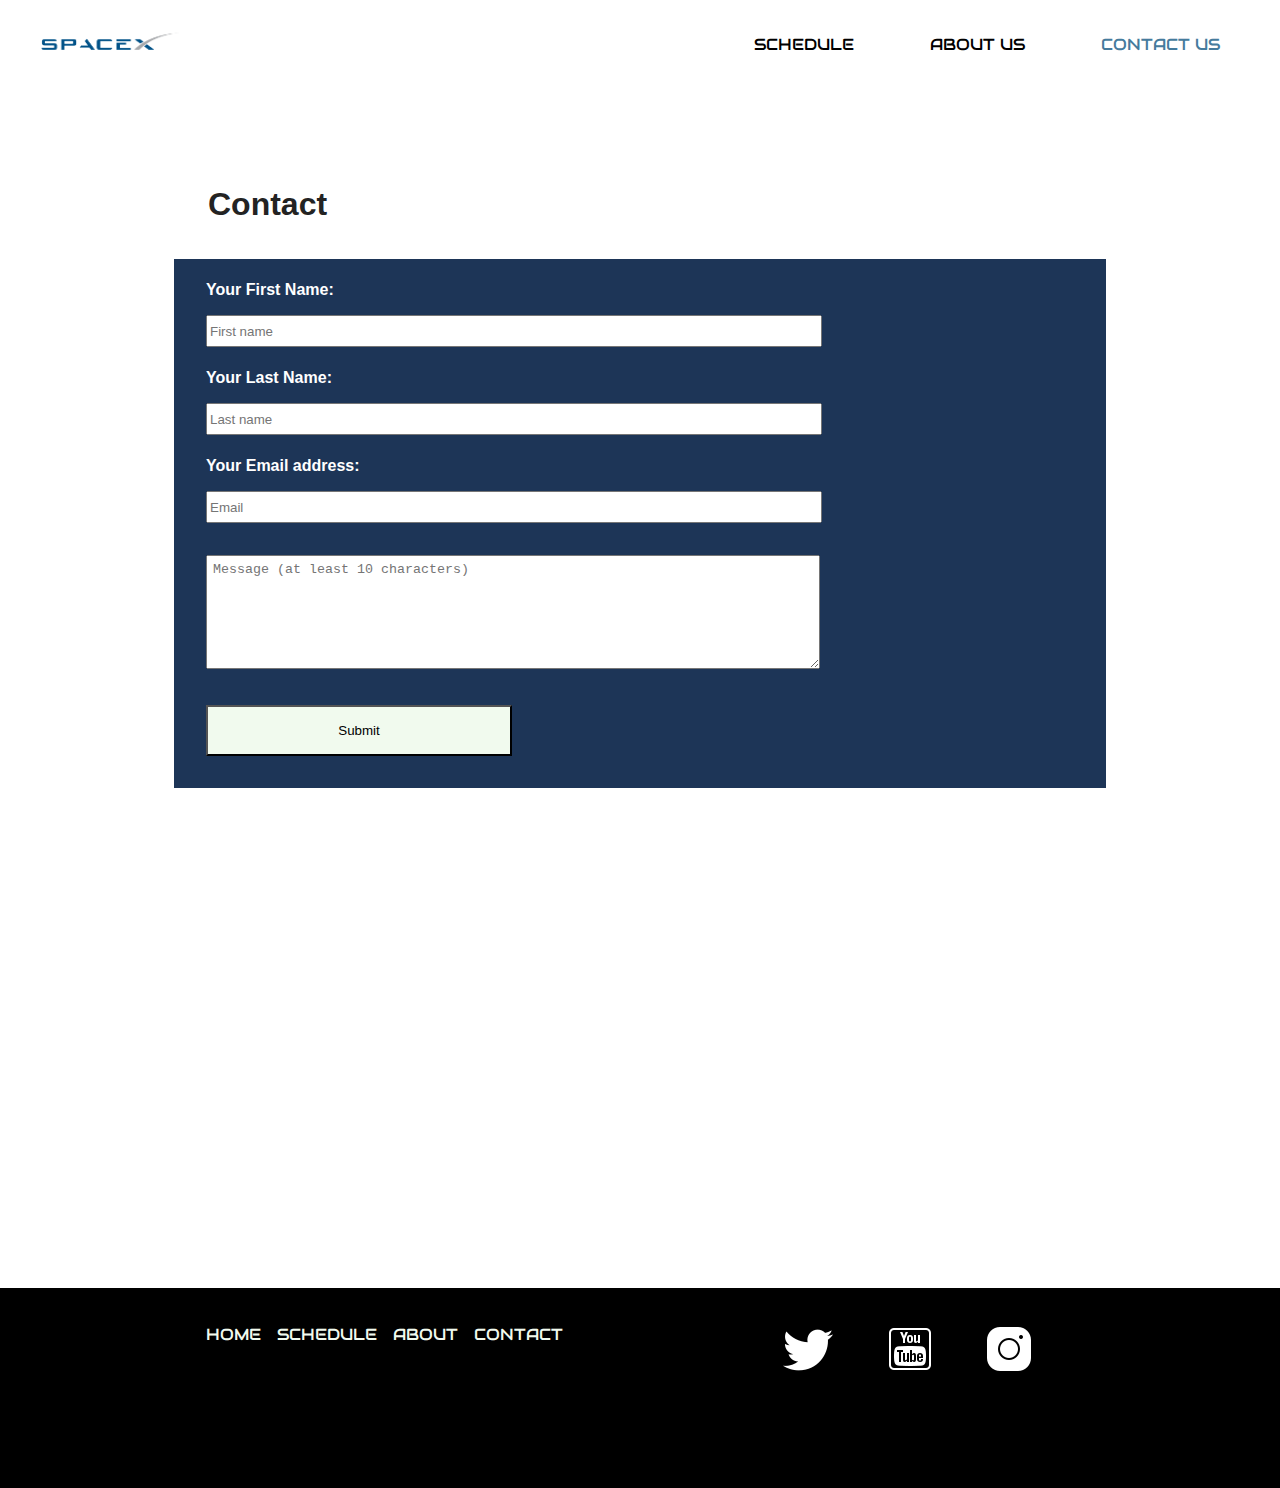
==== commit b65d6279: "fiks menu" ====
--- a/contact.html
+++ b/contact.html
@@ -1,18 +1,15 @@
 <!DOCTYPE html>
 <html lang="en">
-
 <head>
-  <meta name="robots" content="noindex" />
-  <meta charset="UTF-8">
-  <meta name="viewport" content="width=device-width, initial-scale=1.0">
-  <title>SpaceX-Schedule</title>
-  <link rel="stylesheet" href="./css/contact.css">
-  <link href="https://fonts.googleapis.com/css2?family=Audiowide&display=swap" rel="stylesheet">
+    <meta name="robots" content="noindex"/>
+    <meta charset="UTF-8">
+    <meta name="viewport" content="width=device-width, initial-scale=1.0">
+    <title>SpaceX-Schedule</title>
+    <link rel="stylesheet" href="./css/contact.css">
+    <link href="https://fonts.googleapis.com/css2?family=Audiowide&display=swap" rel="stylesheet">
 
 </head>
-
 <body>
-<<<<<<< HEAD
     <div class="container">
       
         <!--starting on dropdown menu-->
@@ -52,7 +49,7 @@
             <li class="menu-li display-title rocket-font">CONTACT US</li>
           </a>
           <a class="rocket-font">
-          <a class="dropbtn menu-li breadcrumb breadcrumb rocket-font" href="contact.html">CONTACT US
+          <a class="dropbtn menu-li breadcrumb bread rocket-font" href="contact.html">CONTACT US
             <i class="fa fa-caret-down"></i>
           </a>
         </a>
@@ -63,81 +60,11 @@
         <a href="index.html">
           <div class="logo top">
             <img src="./img/5842a770a6515b1e0ad75afe.png" alt="example" class="logo" />
-=======
-  <div class="container">
-
-    <!--starting on dropdown menu-->
-    <!--Hamburger menu-->
-    <nav role="navigation">
-      <div class="menuToggle">
-        <input class="input-burger" type="checkbox" />
-        <span></span>
-        <span></span>
-        <span></span>
-        <ul class="menu">
-          <a href="index.html">
-            <li class="menu-li display-title home-title rocket-font">HOME</li>
-          </a>
-          <div class="dropdown">
-            <a href="schedule.html">
-              <li class="menu-li display-title rocket-font">SCHEDULE</li>
-            </a>
-            <a href="schedule.html" class="rocket-font">
-              <button href="schedule.html" class="dropbtn menu-li rocket-font">SCHEDULE
-                <i class="fa fa-caret-down"></i>
-              </button>
-            </a>
           </div>
-          <div class="dropdown">
-            <a href="#">
-              <li class="menu-li display-title rocket-font">ABOUT US</li>
-            </a>
-            <a class="rocket-font">
-              <button class="dropbtn menu-li">ABOUT US
-                <i class="fa fa-caret-down"></i>
-              </button>
-            </a>
-          </div>
-          <div class="dropdown">
-            <a href="contact.html">
-              <li class="menu-li display-title rocket-font">CONTACT US</li>
-            </a>
-            <a class="rocket-font">
-              <button class="dropbtn menu-li breadcrumb">CONTACT US
-                <i class="fa fa-caret-down"></i>
-              </button>
-            </a>
->>>>>>> 81aeaa7b4c0d2033d921b588e3ff9fd04895c65a
-          </div>
-        </ul>
+        </a>
       </div>
-    </nav>
-    <a href="index.html">
-      <div class="logo top">
-        <img src="./img/5842a770a6515b1e0ad75afe.png" alt="example" class="logo" />
-      </div>
-    </a>
-  </div>
 
 
-  <!-------------Form----------------->
-
-  <main class="">
-    <h1 class="title-form">Contact</h1>
-    <form id="" class="form">
-      <h4 class="title-info">Your First Name:</h4>
-      <div class="inner-form">
-        <input class="inner-container-form" name="firstName" id="firstName" placeholder="First name">
-        <div class="form-error" id="firstNameError">Please enter your first name</div>
-      </div>
-
-      <h4 class="title-info">Your Last Name:</h4>
-      <div class="inner-form">
-        <input class="inner-container-form" name="lastName" id="lastName" placeholder="Last name">
-        <div class="form-error" id="lastNameError">Please enter your last name</div>
-      </div>
-
-<<<<<<< HEAD
       <!-------------Form----------------->
 
       <main class="">
@@ -186,51 +113,13 @@
             </div>
           </ul>
         </nav>
-=======
-      <h4 class="title-info">Your Email address:</h4>
-      <div class="inner-form">
-        <input class="form-control inner-container-form" name="email" id="email" placeholder="Email">
-        <div class="form-error" id="emailError">Please enter your email address</div>
-        <div class="form-error" id="invalidEmailError">Please enter a valid email address</div>
+
       </div>
->>>>>>> 81aeaa7b4c0d2033d921b588e3ff9fd04895c65a
-
-      <div class="inner-form">
-        <textarea class="form-control message-form" name="message" id="message"
-          placeholder="Message (at least 10 characters)"></textarea>
-        <div class="form-error" id="messageError">The message must be at least 10 characters.</div>
-      </div>
-
-      <button type="submit" class="btn btn-primary" id="submit">Submit</button>
-    </form>
-  </main>
-
-  <footer>
-    <div class="footer-wrapper">
-      <nav>
-        <ul class="footer-ul">
-          <li class="footer-li "><a class="footer-a fa-footer" href="index.html">HOME</a></li>
-          <li class="footer-li"><a class="footer-a" href="schedule.html">SCHEDULE</a></li>
-          <li class="footer-li"><a class="footer-a" href="">ABOUT</a></li>
-          <li class="footer-li"><a class="footer-a" href="contact.html">CONTACT</a></li>
-          <div class="sosial-media-container">
-            <a href="https://www.instagram.com/spacex/?hl=nb" class="fa fa-twitter"> <img
-                src="./img/icons8-twitter-50.png" alt="spacex twitter page" /> </a>
-            <a href="https://www.youtube.com/spacex" class="fa fa-youtube"> <img
-                src="./img/icons8-youtube-squared-50.png" alt="spacex youtube page" /></a>
-            <a href="https://www.instagram.com/spacex/?hl=nb" class="fa fa-instagram"> <img
-                src="./img/icons8-instagram-50.png" alt="spacex instagram page" /></a>
-          </div>
-        </ul>
-      </nav>
-
-    </div>
-  </footer>
+    </footer> 
 
 
 
 
-  <script src="./js/contact.js"></script>
-</body>
-
-</html>+      <script src="./js/contact.js"></script>
+    </body>
+    </html>